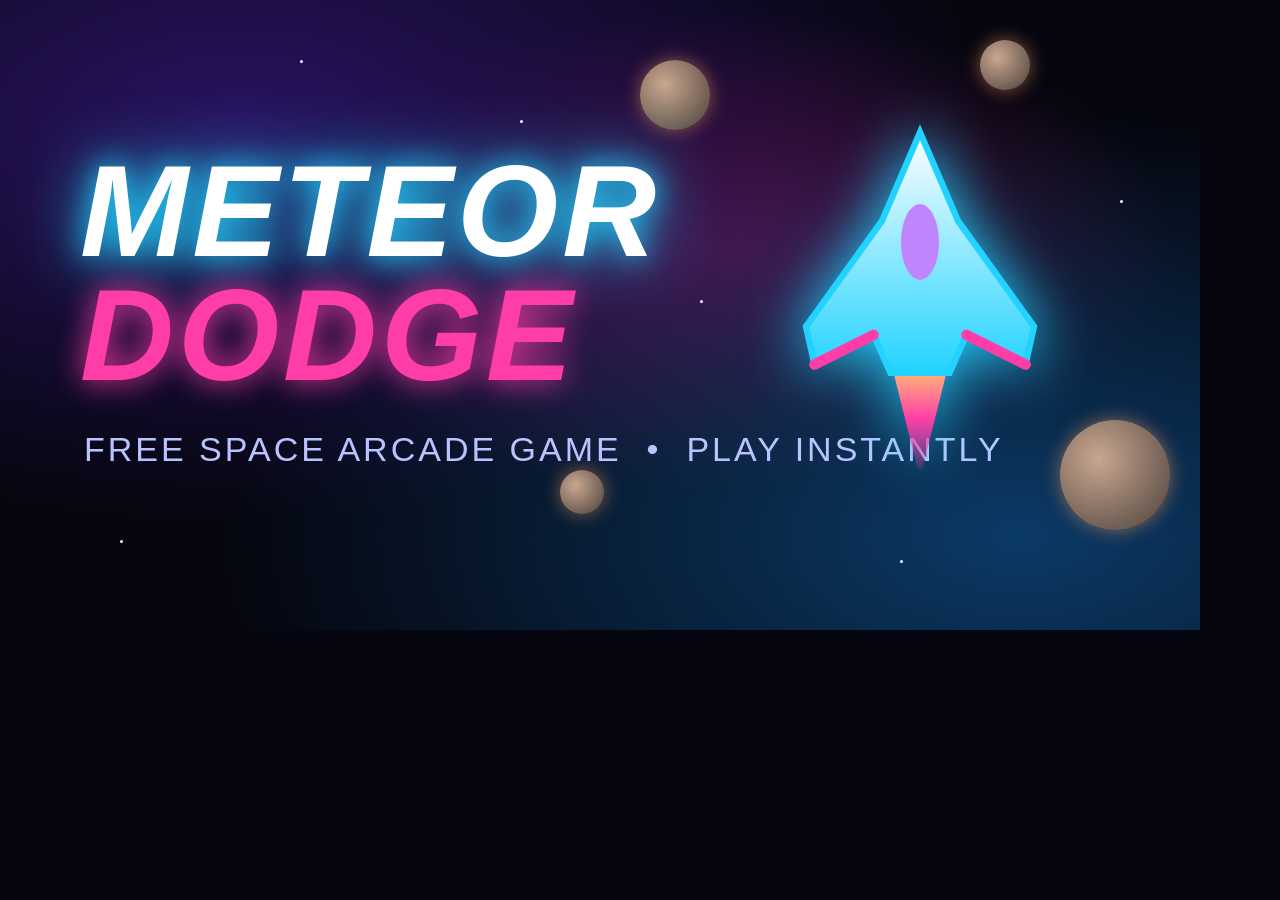
==== assets/og-source.html @ 37e1bc14 "METEOR DODGE" ====
<!doctype html>
<html><head><meta charset="utf-8"><title>og source</title>
<style>
html,body{margin:0;width:1200px;height:630px;overflow:hidden;background:#05060f;font-family:"Segoe UI",Arial,sans-serif;color:#fff}
body{background:radial-gradient(ellipse at 20% 20%,#2a1260 0,transparent 55%),radial-gradient(ellipse at 85% 85%,#0b3a66 0,transparent 55%),radial-gradient(ellipse at 60% 40%,#5a1245 0,transparent 45%),#05060f;position:relative}
.t{position:absolute;left:80px;top:150px;font-size:130px;font-weight:900;font-style:italic;line-height:.95;letter-spacing:4px}
.t span:first-child{display:block;text-shadow:0 0 30px #22d3ff,0 0 70px #22d3ff}
.t span:last-child{display:block;color:#ff3da8;text-shadow:0 0 30px #ff3da8}
.s{position:absolute;left:84px;top:430px;font-size:34px;color:#b9c4ff;letter-spacing:3px}
svg{position:absolute;right:110px;top:90px;width:340px;height:380px;filter:drop-shadow(0 0 30px #22d3ff)}
i{position:absolute;border-radius:50%;background:radial-gradient(circle at 35% 35%,#c9a78f,#4a403c);box-shadow:0 0 18px rgba(255,160,90,.5)}
b{position:absolute;width:3px;height:3px;background:#fff;border-radius:50%}
</style></head><body>
<i style="left:640px;top:60px;width:70px;height:70px"></i><i style="left:1060px;top:420px;width:110px;height:110px"></i>
<i style="left:560px;top:470px;width:44px;height:44px"></i><i style="left:980px;top:40px;width:50px;height:50px"></i>
<b style="left:300px;top:60px"></b><b style="left:700px;top:300px"></b><b style="left:900px;top:560px"></b><b style="left:120px;top:540px"></b><b style="left:1120px;top:200px"></b><b style="left:520px;top:120px"></b>
<div class="t"><span>METEOR</span><span>DODGE</span></div>
<div class="s">FREE SPACE ARCADE GAME &nbsp;&bull;&nbsp; PLAY INSTANTLY</div>
<svg viewBox="-40 -40 80 90"><defs><linearGradient id="g" x1="0" y1="0" x2="0" y2="1"><stop offset="0" stop-color="#fff"/><stop offset="1" stop-color="#22d3ff"/></linearGradient><linearGradient id="f" x1="0" y1="0" x2="0" y2="1"><stop offset="0" stop-color="#ffd36b"/><stop offset=".5" stop-color="#ff3da8"/><stop offset="1" stop-color="#ff3da800"/></linearGradient></defs>
<path d="M-7 24 L0 52 L7 24 Z" fill="url(#f)"/><path d="M0 -30 L9 -9 L27 16 L25 25 L11 18 L7 27 L-7 27 L-11 18 L-25 25 L-27 16 L-9 -9 Z" fill="url(#g)" stroke="#22d3ff" stroke-width="1.5"/><path d="M-25 25 L-11 18 M25 25 L11 18" stroke="#ff3da8" stroke-width="2.5" stroke-linecap="round"/><ellipse cx="0" cy="-4" rx="4.5" ry="9" fill="#c084fc"/></svg>
</body></html>
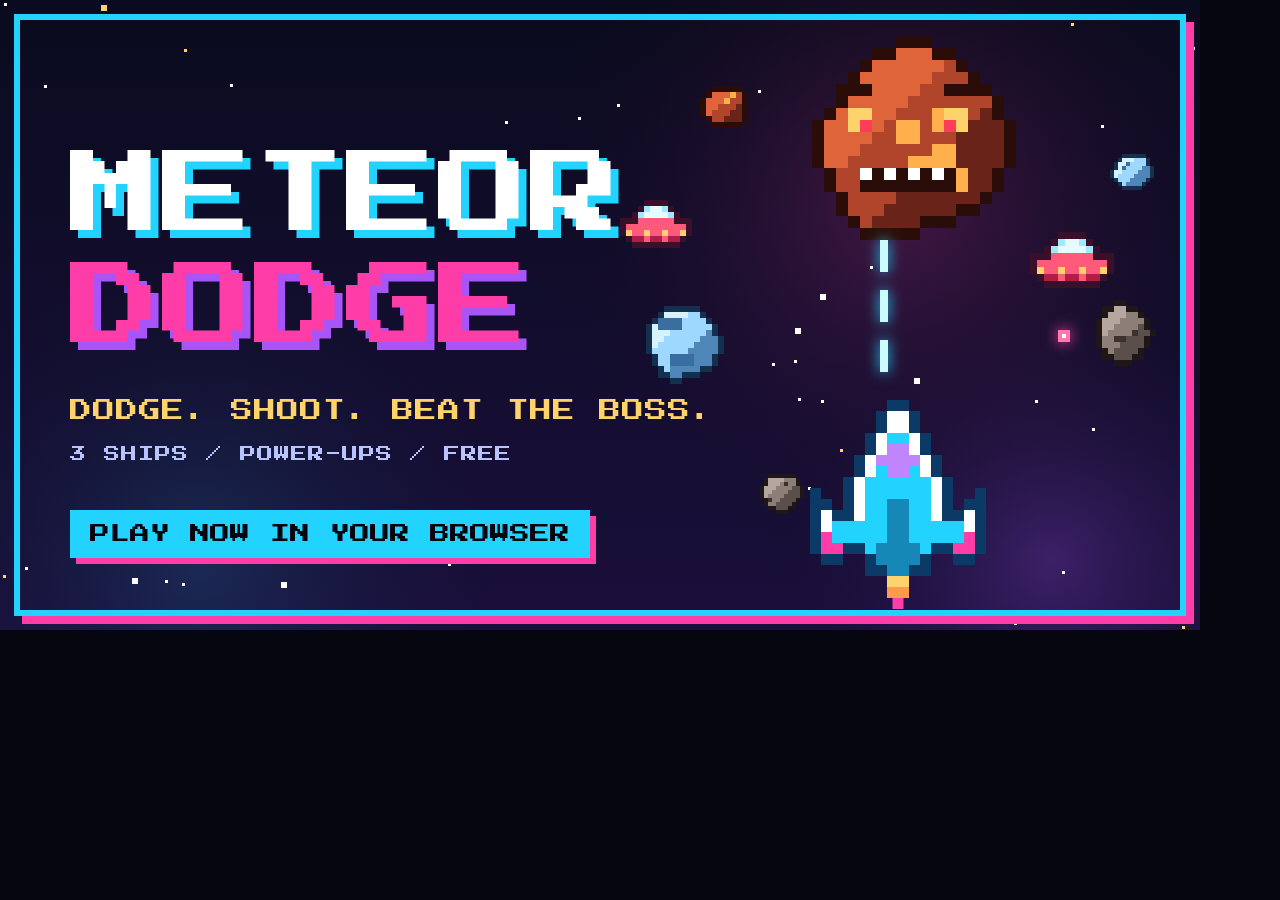
==== commit e541e92d: "Touch pad off by default; new share preview image Co-Authored-By: Claude Sonnet 5.5 <noreply@anthrop" ====
--- a/assets/og-source.html
+++ b/assets/og-source.html
@@ -1,21 +1,82 @@
 <!doctype html>
 <html><head><meta charset="utf-8"><title>og source</title>
 <style>
-html,body{margin:0;width:1200px;height:630px;overflow:hidden;background:#05060f;font-family:"Segoe UI",Arial,sans-serif;color:#fff}
-body{background:radial-gradient(ellipse at 20% 20%,#2a1260 0,transparent 55%),radial-gradient(ellipse at 85% 85%,#0b3a66 0,transparent 55%),radial-gradient(ellipse at 60% 40%,#5a1245 0,transparent 45%),#05060f;position:relative}
-.t{position:absolute;left:80px;top:150px;font-size:130px;font-weight:900;font-style:italic;line-height:.95;letter-spacing:4px}
-.t span:first-child{display:block;text-shadow:0 0 30px #22d3ff,0 0 70px #22d3ff}
-.t span:last-child{display:block;color:#ff3da8;text-shadow:0 0 30px #ff3da8}
-.s{position:absolute;left:84px;top:430px;font-size:34px;color:#b9c4ff;letter-spacing:3px}
-svg{position:absolute;right:110px;top:90px;width:340px;height:380px;filter:drop-shadow(0 0 30px #22d3ff)}
-i{position:absolute;border-radius:50%;background:radial-gradient(circle at 35% 35%,#c9a78f,#4a403c);box-shadow:0 0 18px rgba(255,160,90,.5)}
-b{position:absolute;width:3px;height:3px;background:#fff;border-radius:50%}
+@font-face{font-family:"Press Start 2P";src:url("PressStart2P-Regular.ttf")}
+html,body{margin:0;width:1200px;height:630px;overflow:hidden;background:#05060f;font-family:"Press Start 2P",monospace}
+canvas{position:absolute;left:0;top:0}
+.t{position:absolute;left:70px;line-height:1;white-space:nowrap}
+.a{top:150px;font-size:92px;color:#fff;text-shadow:8px 8px 0 #22d3ff}
+.b{top:262px;font-size:92px;color:#ff3da8;text-shadow:8px 8px 0 #a855f7}
+.s{top:400px;font-size:22px;color:#ffd36b;letter-spacing:1px}
+.s2{top:446px;font-size:16px;color:#b9c4ff;letter-spacing:1px}
+.tag{position:absolute;left:70px;top:510px;font-size:20px;color:#05060f;background:#22d3ff;padding:14px 20px;box-shadow:6px 6px 0 #ff3da8}
+.f{position:absolute;left:14px;top:14px;width:1172px;height:602px;box-sizing:border-box;border:6px solid #22d3ff;box-shadow:8px 8px 0 #ff3da8;pointer-events:none}
 </style></head><body>
-<i style="left:640px;top:60px;width:70px;height:70px"></i><i style="left:1060px;top:420px;width:110px;height:110px"></i>
-<i style="left:560px;top:470px;width:44px;height:44px"></i><i style="left:980px;top:40px;width:50px;height:50px"></i>
-<b style="left:300px;top:60px"></b><b style="left:700px;top:300px"></b><b style="left:900px;top:560px"></b><b style="left:120px;top:540px"></b><b style="left:1120px;top:200px"></b><b style="left:520px;top:120px"></b>
-<div class="t"><span>METEOR</span><span>DODGE</span></div>
-<div class="s">FREE SPACE ARCADE GAME &nbsp;&bull;&nbsp; PLAY INSTANTLY</div>
-<svg viewBox="-40 -40 80 90"><defs><linearGradient id="g" x1="0" y1="0" x2="0" y2="1"><stop offset="0" stop-color="#fff"/><stop offset="1" stop-color="#22d3ff"/></linearGradient><linearGradient id="f" x1="0" y1="0" x2="0" y2="1"><stop offset="0" stop-color="#ffd36b"/><stop offset=".5" stop-color="#ff3da8"/><stop offset="1" stop-color="#ff3da800"/></linearGradient></defs>
-<path d="M-7 24 L0 52 L7 24 Z" fill="url(#f)"/><path d="M0 -30 L9 -9 L27 16 L25 25 L11 18 L7 27 L-7 27 L-11 18 L-25 25 L-27 16 L-9 -9 Z" fill="url(#g)" stroke="#22d3ff" stroke-width="1.5"/><path d="M-25 25 L-11 18 M25 25 L11 18" stroke="#ff3da8" stroke-width="2.5" stroke-linecap="round"/><ellipse cx="0" cy="-4" rx="4.5" ry="9" fill="#c084fc"/></svg>
-</body></html>
+<canvas id="c" width="1200" height="630"></canvas>
+<div class="f"></div>
+<div class="t a">METEOR</div><div class="t b">DODGE</div>
+<div class="t s">DODGE. SHOOT. BEAT THE BOSS.</div>
+<div class="t s2">3 SHIPS  /  POWER-UPS  /  FREE</div>
+<div class="tag">PLAY NOW IN YOUR BROWSER</div>
+<script>
+const c = document.getElementById('c'), g = c.getContext('2d');
+g.imageSmoothingEnabled = false;
+const bg = g.createLinearGradient(0, 0, 0, 630); bg.addColorStop(0, '#0a0b1e'); bg.addColorStop(1, '#1a0f3c');
+g.fillStyle = bg; g.fillRect(0, 0, 1200, 630);
+const nb = (x, y, r, col) => { const gr = g.createRadialGradient(x, y, 0, x, y, r); gr.addColorStop(0, col); gr.addColorStop(1, 'rgba(0,0,0,0)'); g.fillStyle = gr; g.fillRect(0, 0, 1200, 630); };
+nb(900, 200, 380, 'rgba(255,61,168,.22)'); nb(200, 560, 340, 'rgba(34,211,255,.14)'); nb(1050, 560, 300, 'rgba(168,85,247,.25)');
+let seed = 7; const rnd = () => (seed = (seed * 16807) % 2147483647) / 2147483647;
+for (let i = 0; i < 70; i++) { g.fillStyle = rnd() < 0.2 ? '#ffd36b' : '#fff'; const s = rnd() < 0.2 ? 6 : 3, x = Math.floor(rnd() * 1200), y = Math.floor(rnd() * 630); if (x < 760 && y > 130 && y < 560) continue; g.fillRect(x, y, s, s); }
+
+function makeRock(pal, r, PX, decorate) {
+  const n = Math.ceil(r * 2 / PX), c0 = (n - 1) / 2, R = n / 2;
+  const bump = []; for (let i = 0; i < 12; i++) bump.push(0.8 + rnd() * 0.2);
+  const inside = (x, y) => {
+    if (x < 0 || y < 0 || x >= n || y >= n) return false;
+    const dx = x - c0, dy = y - c0, ang = (Math.atan2(dy, dx) + 3.1416) / 6.2832 * 12, i0 = Math.floor(ang) % 12, f = ang - Math.floor(ang);
+    return Math.sqrt(dx * dx + dy * dy) <= R * (bump[i0] * (1 - f) + bump[(i0 + 1) % 12] * f);
+  };
+  const cv = document.createElement('canvas'); cv.width = cv.height = n * PX; const q = cv.getContext('2d');
+  const px = (x, y, col) => { q.fillStyle = col; q.fillRect(x * PX, y * PX, PX, PX); };
+  const crater = new Set();
+  for (let k = 0; k < 2 + Math.floor(n / 6); k++) { const cx = Math.floor(c0 - R * 0.5 + rnd() * R), cy = Math.floor(c0 - R * 0.5 + rnd() * R), w = n > 12 ? 2 : 1; for (let u = 0; u < w; u++) for (let v = 0; v < w; v++) crater.add((cx + u) + ',' + (cy + v)); }
+  for (let y = 0; y < n; y++) for (let x = 0; x < n; x++) {
+    if (!inside(x, y)) continue;
+    if (!inside(x - 1, y) || !inside(x + 1, y) || !inside(x, y - 1) || !inside(x, y + 1)) { px(x, y, pal.out); continue; }
+    const sh = ((x - c0) + (y - c0)) / (R * 2);
+    px(x, y, crater.has(x + ',' + y) ? pal.cr : sh < -0.22 ? pal.hi : sh < 0.18 ? pal.mid : pal.lo);
+  }
+  if (decorate) decorate(px, n);
+  return cv;
+}
+const ROCK = { hi: '#b5a79d', mid: '#8d7f78', lo: '#5a4f4a', out: '#1e1715', cr: '#3b322e' };
+const ICE = { hi: '#d6f2ff', mid: '#9fd8ff', lo: '#4f86b8', out: '#14304f', cr: '#3a6ea0' };
+const MAGMA = { hi: '#e0643a', mid: '#b0452b', lo: '#6a2318', out: '#2a0d08', cr: '#ffb04d' };
+const Y = '#ffd36b', K = '#2a0d08', RD = '#ff3d5a', WH = '#fff';
+const boss = makeRock(MAGMA, 108, 12, (px, n) => {
+  const m = Math.floor(n / 2);
+  [-6, -5, -4].forEach((o) => px(m + o, m - 5, K)); [3, 4, 5].forEach((o) => px(m + o, m - 5, K));
+  [-5, -4].forEach((o) => { px(m + o, m - 3, Y); px(m + o, m - 2, Y); }); [3, 4].forEach((o) => { px(m + o, m - 3, Y); px(m + o, m - 2, Y); });
+  px(m - 4, m - 2, RD); px(m + 3, m - 2, RD);
+  for (let o = -4; o <= 3; o++) { px(m + o, m + 2, o % 2 ? K : WH); px(m + o, m + 3, K); }
+});
+g.drawImage(boss, 800, 36);
+g.drawImage(makeRock(ICE, 40, 6), 640, 300); g.drawImage(makeRock(ROCK, 32, 6), 1090, 300); g.drawImage(makeRock(MAGMA, 26, 6), 700, 80);
+g.drawImage(makeRock(ROCK, 22, 4), 760, 470); g.drawImage(makeRock(ICE, 22, 4), 1110, 150);
+
+// UFOs
+const UFO = ['....oo', '...owW', '..owWW', 'ooorrr', 'orrrrr', 'oyrryr', '.oddrd', '..oooo'], UC = { o: '#3a0f2a', w: '#9fe8ff', W: '#e6fbff', r: '#ff5a7a', d: '#b01e48', y: '#ffd36b' };
+function ufo(x, y, P) { UFO.forEach((row, yy) => { const f = row + row.split('').reverse().join(''); for (let xx = 0; xx < 12; xx++) { const ch = f[xx]; if (ch !== '.') { g.fillStyle = UC[ch]; g.fillRect(x + xx * P, y + yy * P, P, P); } } }); }
+ufo(1030, 232, 7); ufo(620, 200, 6);
+
+// player ship
+const ART = ['.......o','......ow','......ow','.....owc','.....owv','....owvv','....owcv','...owccc','o..owccc','oo.owccd','owoowccd','owcccccd','opcccccd','oppoocdd','.oo..odd','.....ood'];
+const COL = { o: '#0b3a66', w: '#ffffff', c: '#22d3ff', d: '#1688b8', p: '#ff3da8', v: '#c084fc' };
+const SP = 11, sx = 810, sy = 400;
+g.fillStyle = '#ffd36b'; g.fillRect(sx + 7 * SP, sy + 16 * SP, 2 * SP, SP); g.fillStyle = '#ff9a4d'; g.fillRect(sx + 7 * SP, sy + 17 * SP, 2 * SP, SP); g.fillStyle = '#ff3da8'; g.fillRect(sx + 7.5 * SP, sy + 18 * SP, SP, SP);
+ART.forEach((row, y) => { const f = row + row.split('').reverse().join(''); for (let x = 0; x < 16; x++) { const ch = f[x]; if (ch !== '.') { g.fillStyle = COL[ch]; g.fillRect(sx + x * SP, sy + y * SP, SP, SP); } } });
+// bullets and a pink enemy shot
+g.shadowColor = '#22d3ff'; g.shadowBlur = 14; g.fillStyle = '#c9fbff';
+[[884, 340], [884, 290], [884, 240]].forEach(([x, y]) => g.fillRect(x - 4, y, 8, 32));
+g.shadowColor = '#ff3da8'; g.fillStyle = '#ff7ab0'; g.fillRect(1058, 330, 12, 12); g.fillStyle = '#fff'; g.fillRect(1062, 334, 4, 4); g.shadowBlur = 0;
+</script></body></html>
